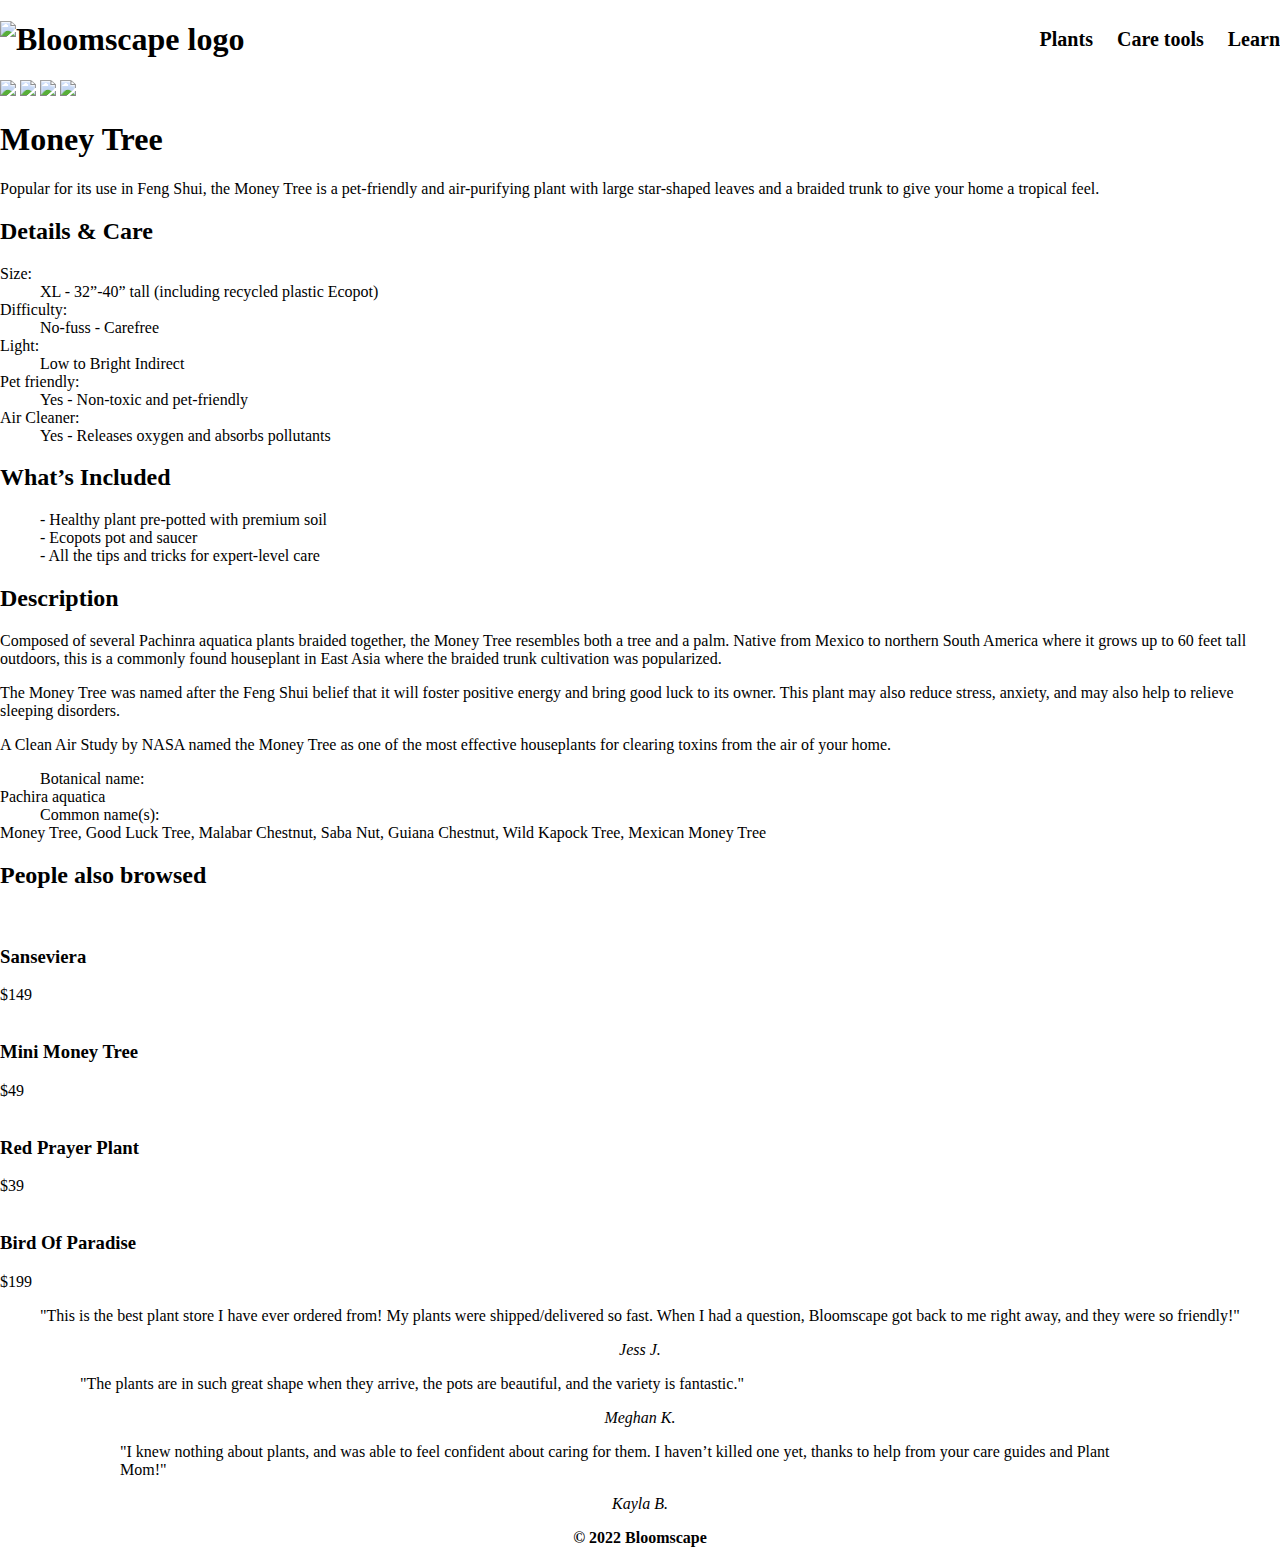
==== index.html @ 281689ae "Change it back" ====
<!DOCTYPE html>
<html lang="en-ca">
<head>
  <meta charset="utf-8">
  <title>Bloomscape | Money Tree</title>
  <meta name="viewport" content="width=device-width,initial-scale=1">
  <link href="css/main.css" rel="stylesheet">

</head>
<body>

  <!-- Do not change html markup in header. -->
  <header class="wrapper">
    <h1><img src="images/bloomscape-logo.svg" alt="Bloomscape logo"></h1>
    <nav>
      <ul>
        <li><a href="#">Plants</a></li>
        <li><a href="#">Care tools</a></li>
        <li><a href="#">Learn</a></li>
      </ul>
    </nav>
  </header>



  <!-- Add content for your product page using provided text in content.txt -->
  <main class="wrapper">

    <div class="grid">
      <img src="images/money-tree-wooden-plant-stand.jpeg"/>
      <img src="images/money-tree-detailed.jpeg"/>
      <img src="images/money-tree-plant-size.png"/>
      <img src="images/money-tree-alt-detailed.jpeg"/>
    </div>

    <div class="text">
      <h1>Money Tree</h1>
        <data value="$169"></data>
        <p>Popular for its use in Feng Shui, the Money Tree is a pet-friendly and air-purifying plant with large star-shaped leaves and a braided trunk to give your home a tropical feel.</p>

        <h2>Details & Care</h2>
          <dl>
            <dt>Size:</dt>
            <dd>XL - 32”-40” tall (including recycled plastic Ecopot)</dd>
            <dt>Difficulty:</dt>
            <dd>No-fuss - Carefree</dd>
            <dt>Light:</dt>
            <dd>Low to Bright Indirect</dd>
            <dt>Pet friendly:</dt>
            <dd>Yes - Non-toxic and pet-friendly</dd>
            <dt>Air Cleaner:</dt>
            <dd>Yes - Releases oxygen and absorbs pollutants</dd>
          </dl>

        <h2>What’s Included</h2>
          <ul>
            <li>- Healthy plant pre-potted with premium soil</li>
            <li>- Ecopots pot and saucer</li>
            <li>- All the tips and tricks for expert-level care</li>
          </ul>

          <h2>Description</h2>
            <p>Composed of several Pachinra aquatica plants braided together, the Money Tree resembles both a tree and a palm. Native from Mexico to northern South America where it grows up to 60 feet tall outdoors, this is a commonly found houseplant in East Asia where the braided trunk cultivation was popularized.</p>
            <p>The Money Tree was named after the Feng Shui belief that it will foster positive energy and bring good luck to its owner. This plant may also reduce stress, anxiety, and may also help to relieve sleeping disorders.</p>
            <p>A Clean Air Study by NASA named the Money Tree as one of the most effective houseplants for clearing toxins from the air of your home.<p>

        <dl>
          <dd>Botanical name:</dd>
          <dt>Pachira aquatica</dt>
          <dd>Common name(s):</dd>
          <dt>Money Tree, Good Luck Tree, Malabar Chestnut, Saba Nut, Guiana Chestnut, Wild Kapock Tree, Mexican Money Tree</dt>
        </dl>

    </div>


    <section class="product section container" id="products">
                    <h2 class="section__title-center">People also browsed</h2>

                    <div class="product__container grid">
                        <article class="product__card">
                            <div class="product__circle"></div>
                            <img src="images/sanseviera.jpeg" alt="" class="product__img">
                            <h3 class="product__title">Sanseviera</h3>
                            <span class="product__price">$149</span>
                        </article>

                        <article class="product__card">
                            <div class="product__circle"></div>
                            <img src="images/mini-money-tree.jpeg" alt="" class="product__img">
                            <h3 class="product__title">Mini Money Tree</h3>
                            <span class="product__price">$49</span>
                        </article>

                        <article class="product__card">
                            <div class="product__circle"></div>
                            <img src="images/red-prayer-plant.jpeg" alt="" class="product__img">
                            <h3 class="product__title">Red Prayer Plant</h3>
                            <span class="product__price">$39</span>
                        </article>

                        <article class="product__card">
                            <div class="product__circle"></div>
                            <img src="images/bird-of-paradise.jpeg" alt="" class="product__img">
                            <h3 class="product__title">Bird Of Paradise</h3>
                            <span class="product__price">$199</span>
                        </article>
                    </div>
                </section>

    <blockquote>
      <p>"This is the best plant store I have ever ordered from! My plants were shipped/delivered so fast. When I had a question, Bloomscape got back to me right away, and they were so friendly!"</p>
      <footer>
        <cite>Jess J.</cite>
      </footer>
    </block>

    <blockquote>
      <p>"The plants are in such great shape when they arrive, the pots are beautiful, and the variety is fantastic."</p>
      <footer>
        <cite>Meghan K.</cite>
      </footer>
    </block>

    <blockquote>
      <p>"I knew nothing about plants, and was able to feel confident about caring for them. I haven’t killed one yet, thanks to help from your care guides and Plant Mom!"</p>
      <footer>
        <cite>Kayla B.</cite>
      </footer>
    </block>

  </main>



  <!-- Do not change html markup in footer. -->
  <footer class="wrapper">
    <strong>© 2022 Bloomscape</strong>
  </footer>

</body>
</html>
---- css/main.css ----
@import url('https://fonts.googleapis.com/css2?family=Playfair+Display:wght@700&display=swap');

html {
  box-sizing: border-box;
}

*, *::before, *::after {
  box-sizing: inherit;
}

html {
  font-size: 100%;
}

body {
  margin: 0;
  /* include your font family and default line-height */
}

img {
  width: 100%;
}

.wrapper {
  max-width: 1400px;
  margin: 0 auto;
}

header {
  display: flex;
  justify-content: space-between;
  align-items: center;
}

header nav ul {
  list-style-type: none;
  display: flex;
  gap: 1.5rem;
}

header nav ul li a {
  color: #000;
  font-weight: bold;
  text-decoration: none;
  font-size: 1.25rem;
}

header nav ul li a:hover,
header nav ul li a:focus {
  text-decoration: underline;
}

footer {
  text-align: center;
}
.u-layout-row {
flex-direction: row;
flex-wrap: wrap;
min-height: 100%;
max-width: 100%;
}

.one {
  max-width: 100%;
}

ul li {
  list-style: none;
}

.products {
  flex-direction: row;
  flex-wrap: wrap;
  min-height: 100%;
  max-width: 100%;
}

.blockquote {
  margin-top: 100px;
  margin-bottom: 100px;
  margin-right: 150px;
  margin-left: 80px;
}
/* Default styling for all screens ends here */

/* Add media query for tablet */
/* Media Queries: Tablet Landscape */
@media screen and (max-width: 1060px) {
    #primary { width:67%; }
    #secondary { width:30%; margin-left:3%;}
}

/* Media Queries: Tabled Portrait */
@media screen and (max-width: 768px) {
    #primary { width:100%; }
    #secondary { width:100%; margin:0; border:none; }
}
/* Add media query for desktop */
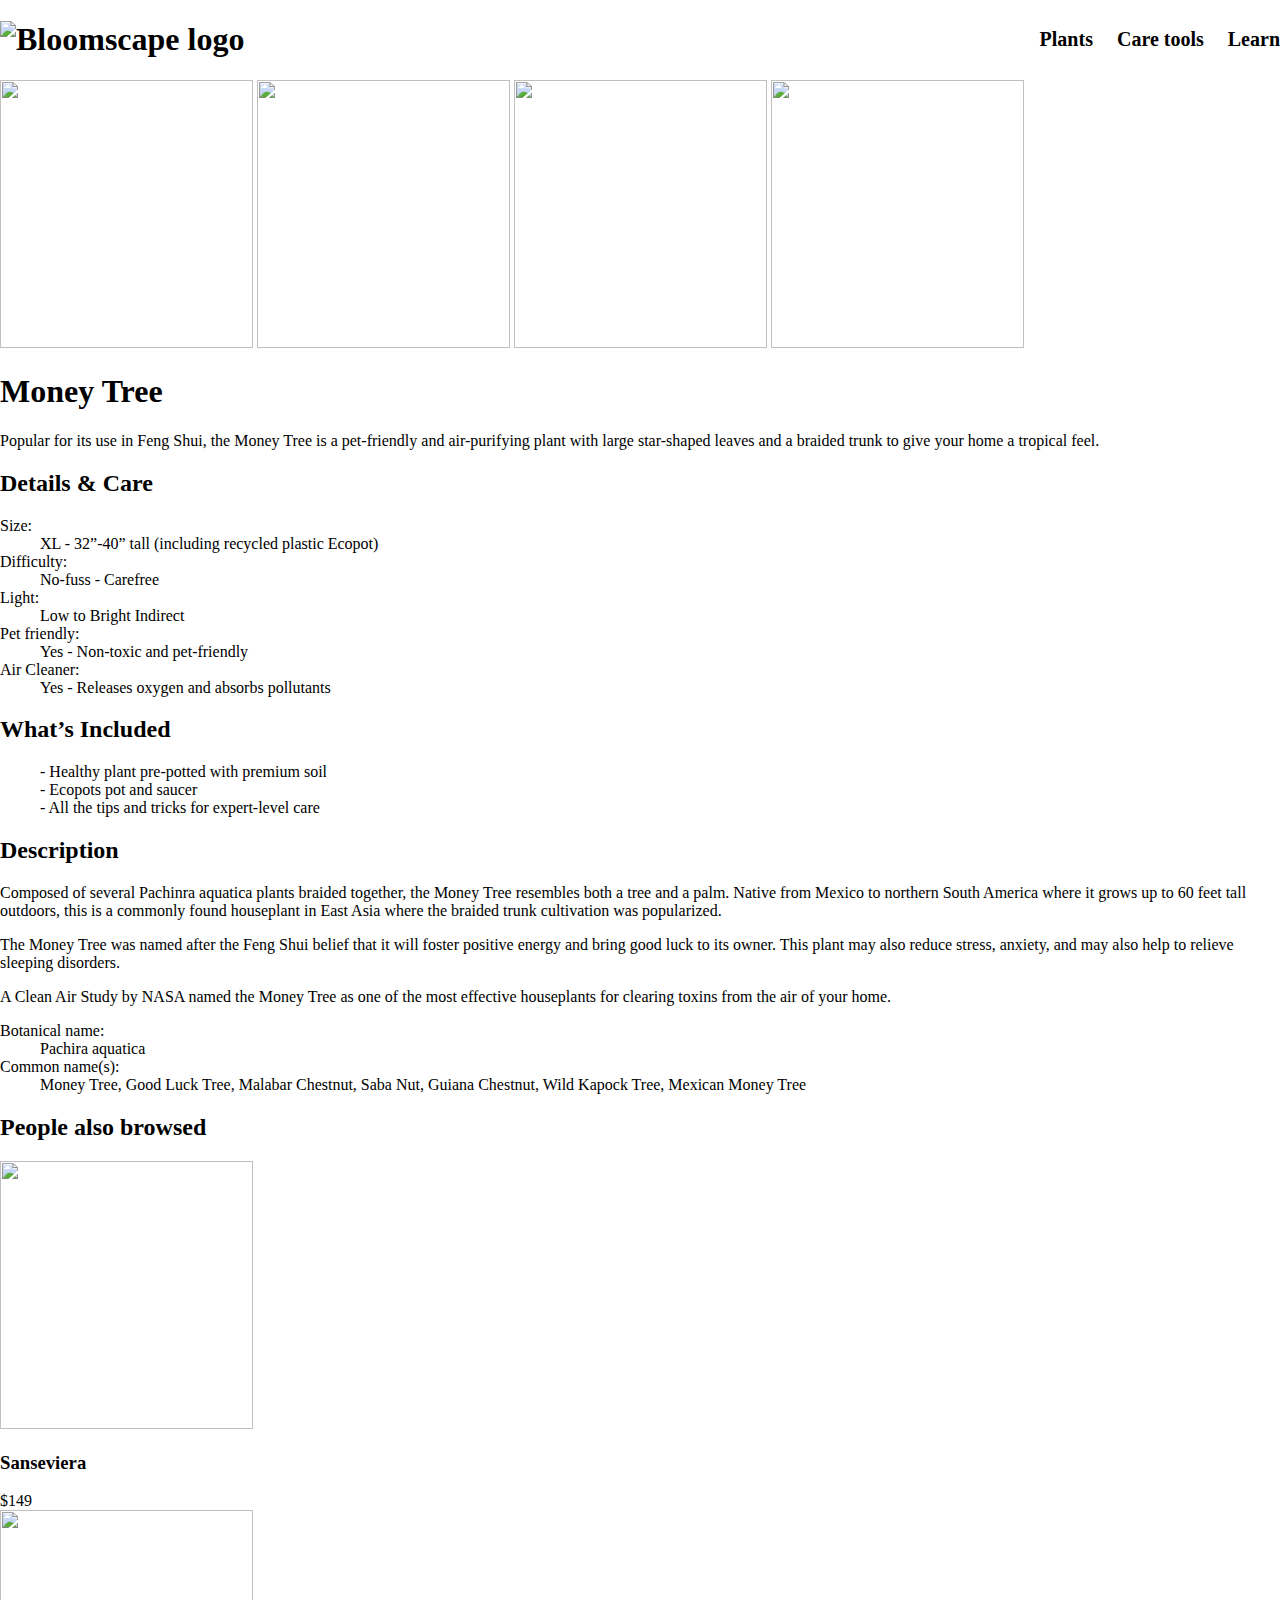
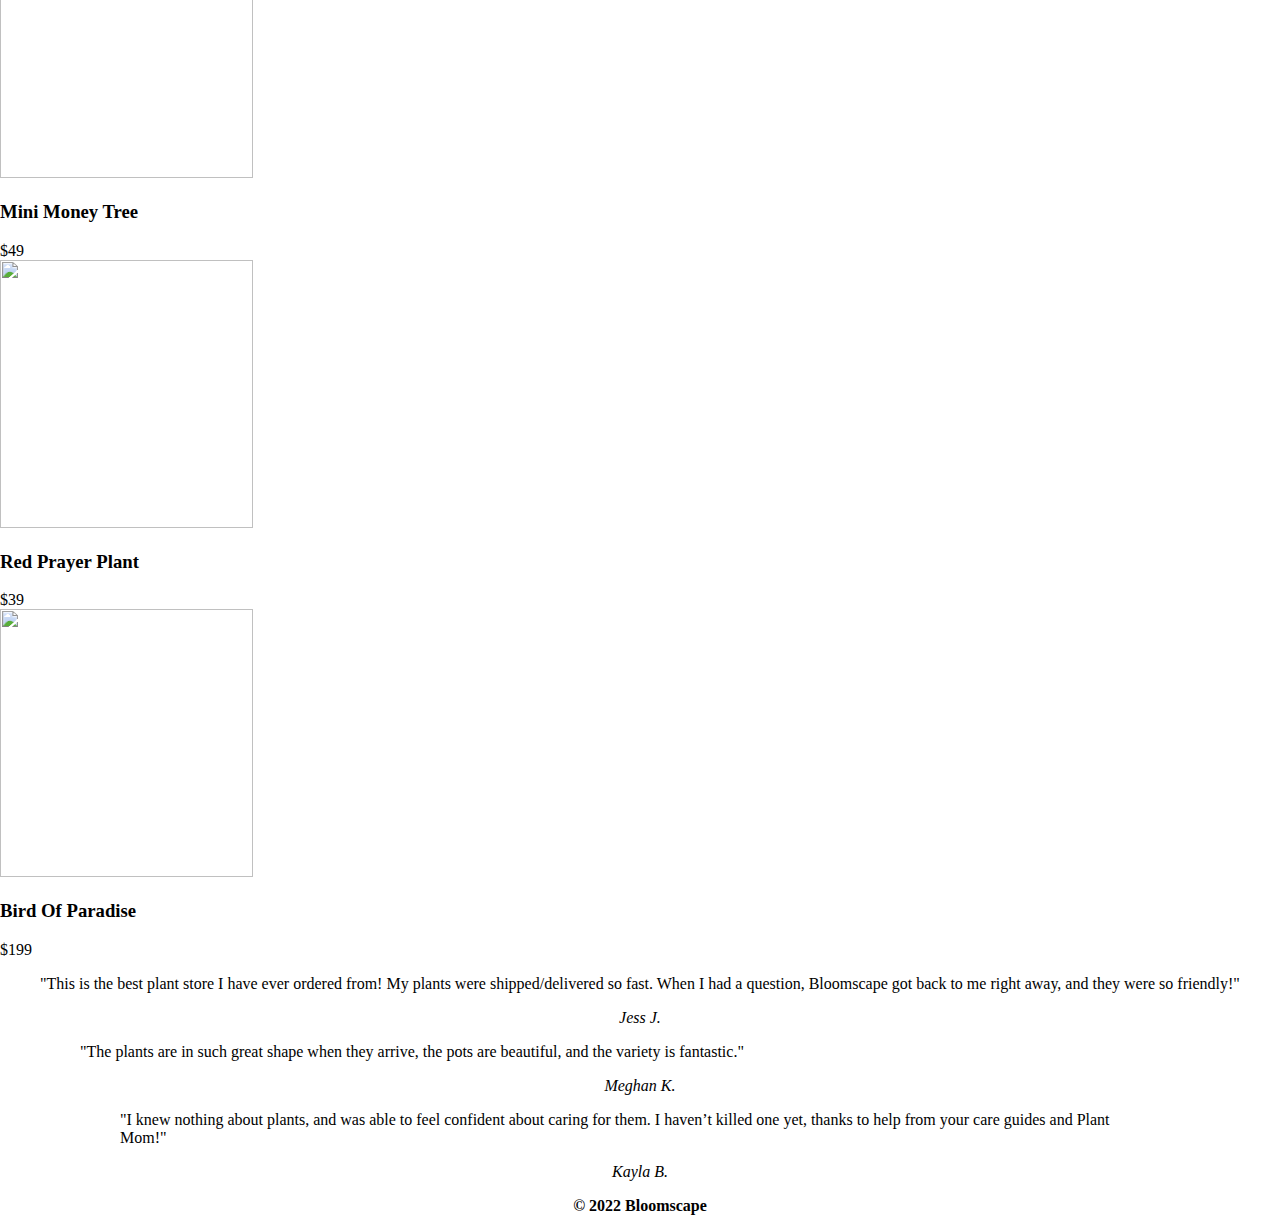
==== commit b028e0aa: "Correct the list" ====
--- a/index.html
+++ b/index.html
@@ -65,10 +65,10 @@
             <p>A Clean Air Study by NASA named the Money Tree as one of the most effective houseplants for clearing toxins from the air of your home.<p>
 
         <dl>
-          <dd>Botanical name:</dd>
-          <dt>Pachira aquatica</dt>
-          <dd>Common name(s):</dd>
-          <dt>Money Tree, Good Luck Tree, Malabar Chestnut, Saba Nut, Guiana Chestnut, Wild Kapock Tree, Mexican Money Tree</dt>
+          <dt>Botanical name:</dt>
+          <dd>Pachira aquatica</dd>
+          <dt>Common name(s):</dt>
+          <dd>Money Tree, Good Luck Tree, Malabar Chestnut, Saba Nut, Guiana Chestnut, Wild Kapock Tree, Mexican Money Tree</dd>
         </dl>
 
     </div>
--- a/css/main.css
+++ b/css/main.css
@@ -63,7 +63,14 @@
 .one {
   max-width: 100%;
 }
-
+.wrapper img {
+  width: 50%;
+  position: inherit;
+  width: 253px;
+  height: 268px;
+  left: 16px;
+  top: 118px;
+}
 ul li {
   list-style: none;
 }
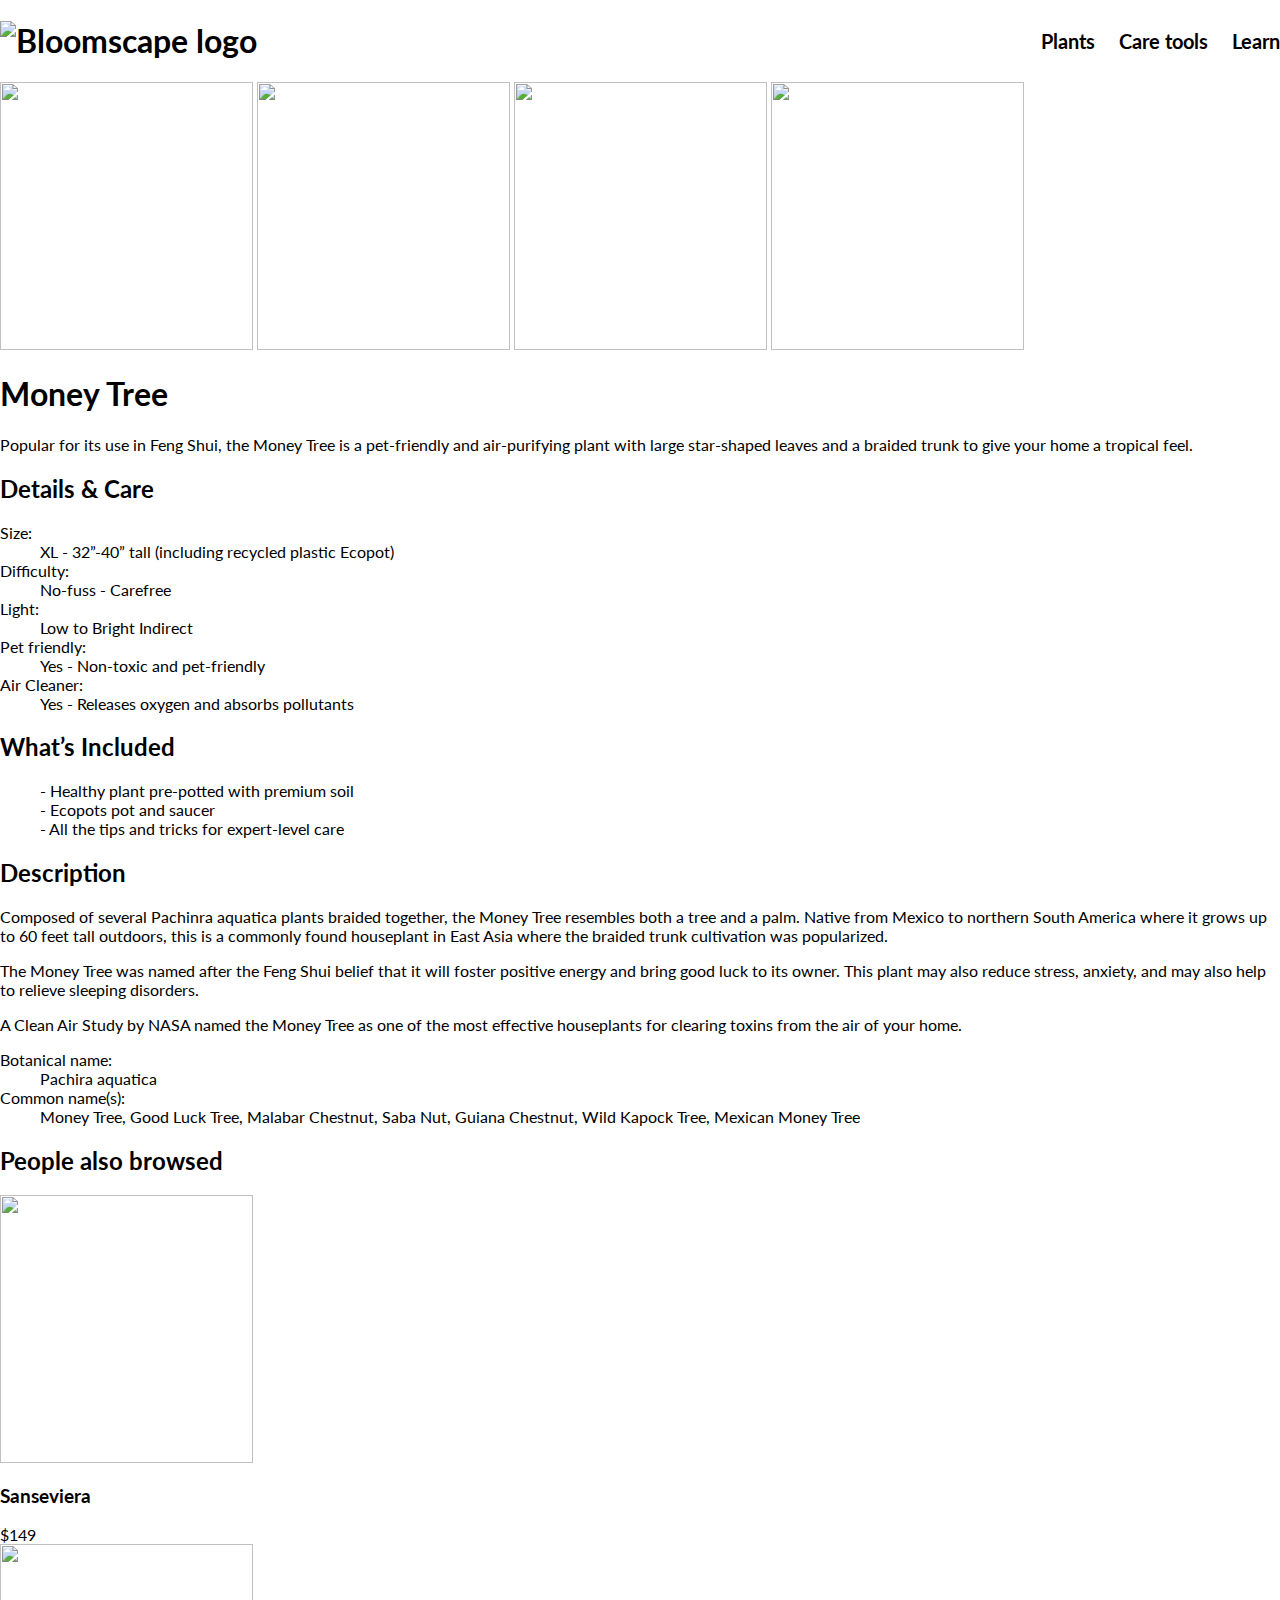
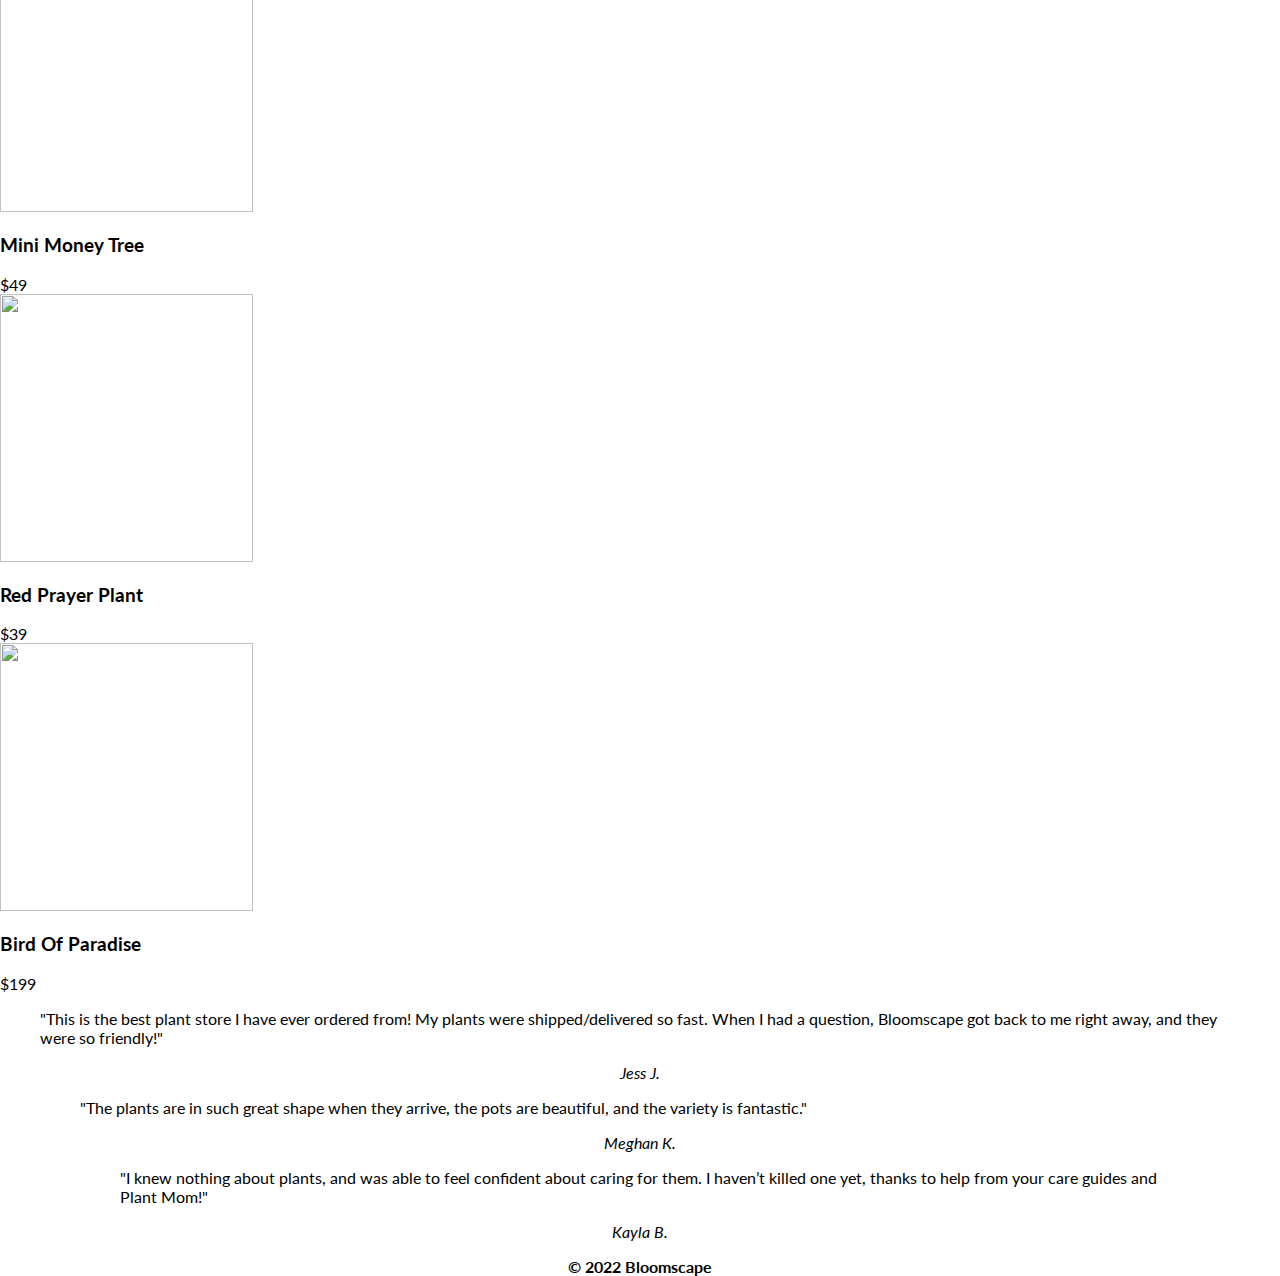
==== commit ab9fe0ae: "Add the font style" ====
--- a/index.html
+++ b/index.html
@@ -5,7 +5,10 @@
   <title>Bloomscape | Money Tree</title>
   <meta name="viewport" content="width=device-width,initial-scale=1">
   <link href="css/main.css" rel="stylesheet">
-
+  <link rel="preconnect" href="https://fonts.googleapis.com">
+  <link rel="preconnect" href="https://fonts.gstatic.com" crossorigin>
+  <link href="https://fonts.googleapis.com/css2?family=Lato&display=swap" rel="stylesheet">
+  
 </head>
 <body>
 
--- a/css/main.css
+++ b/css/main.css
@@ -1,4 +1,4 @@
-@import url('https://fonts.googleapis.com/css2?family=Playfair+Display:wght@700&display=swap');
+@import url('https://fonts.googleapis.com/css2?family=Lato&display=swap');
 
 html {
   box-sizing: border-box;
@@ -22,6 +22,7 @@
 }
 
 .wrapper {
+  font-family: 'Lato', sans serif;
   max-width: 1400px;
   margin: 0 auto;
 }
@@ -63,6 +64,7 @@
 .one {
   max-width: 100%;
 }
+
 .wrapper img {
   width: 50%;
   position: inherit;
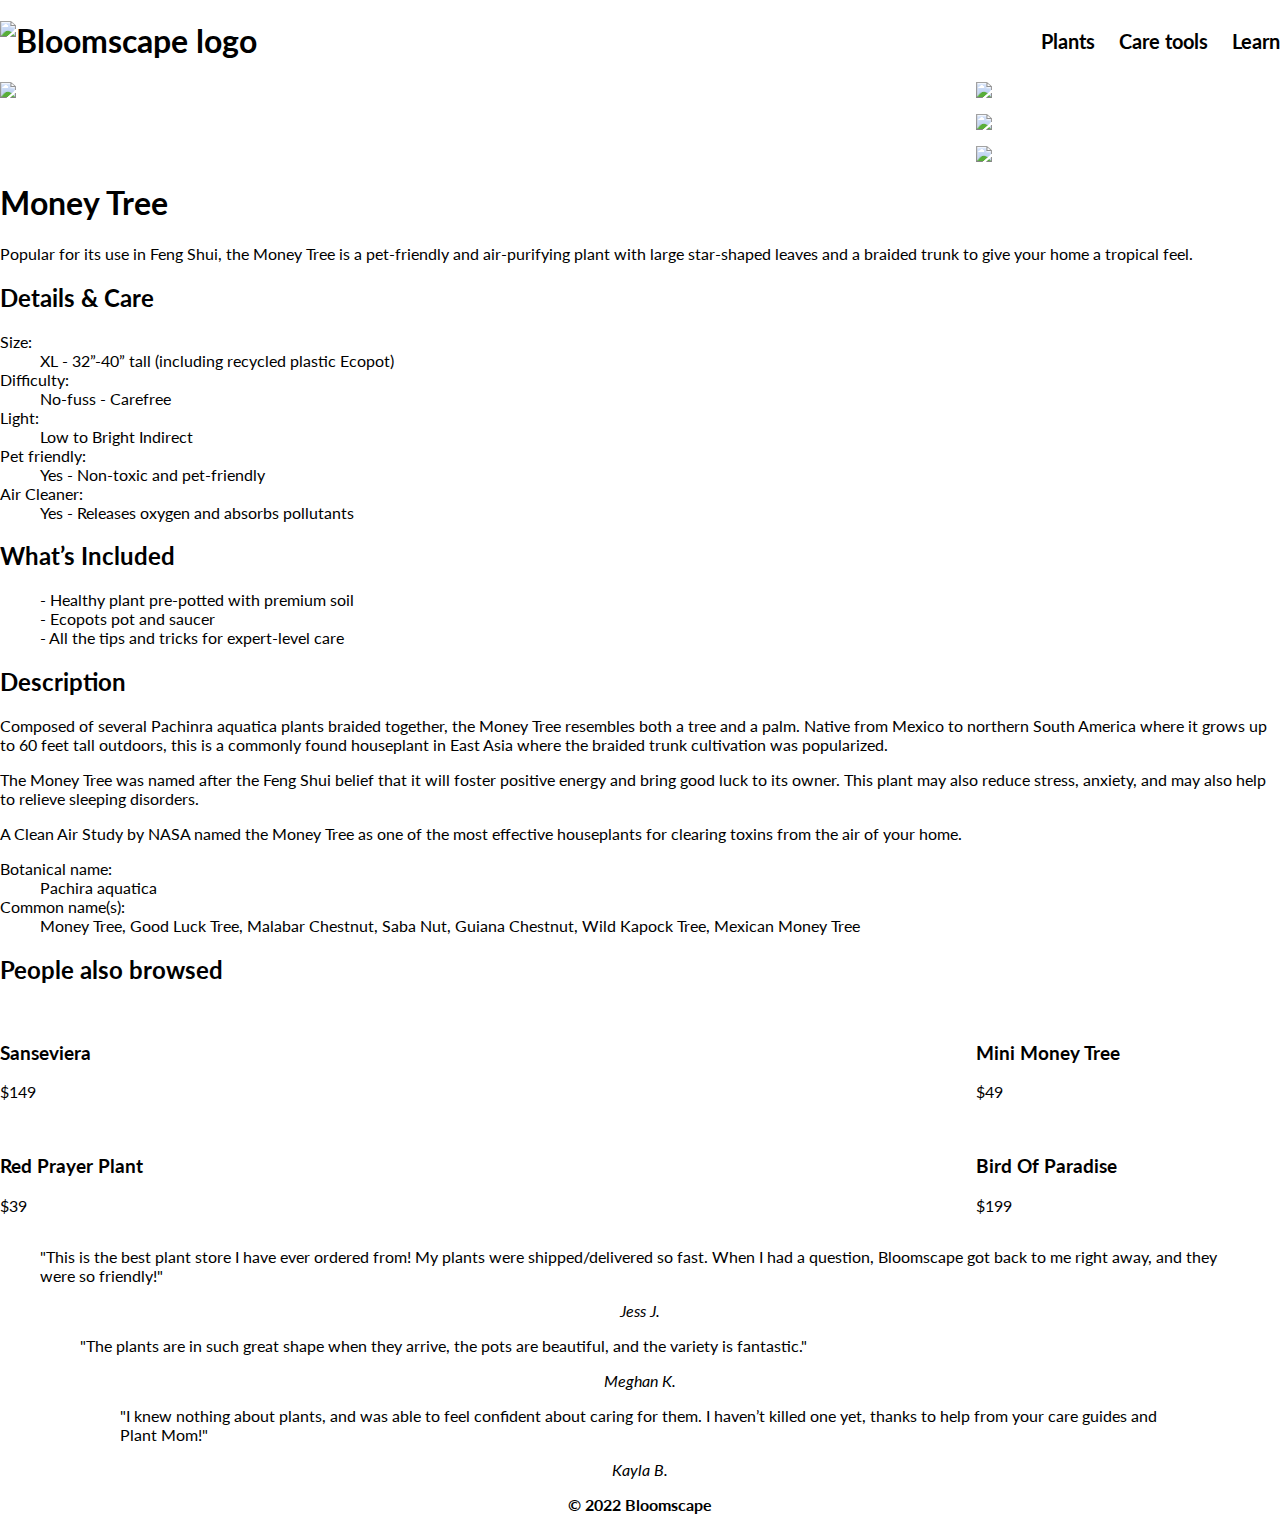
==== commit 4bdcadaa: "Apply the grid features" ====
--- a/index.html
+++ b/index.html
@@ -8,7 +8,7 @@
   <link rel="preconnect" href="https://fonts.googleapis.com">
   <link rel="preconnect" href="https://fonts.gstatic.com" crossorigin>
   <link href="https://fonts.googleapis.com/css2?family=Lato&display=swap" rel="stylesheet">
-  
+
 </head>
 <body>
 
@@ -30,10 +30,10 @@
   <main class="wrapper">
 
     <div class="grid">
-      <img src="images/money-tree-wooden-plant-stand.jpeg"/>
-      <img src="images/money-tree-detailed.jpeg"/>
-      <img src="images/money-tree-plant-size.png"/>
-      <img src="images/money-tree-alt-detailed.jpeg"/>
+      <img class="img1" src="images/money-tree-wooden-plant-stand.jpeg"/>
+      <img class="img2" src="images/money-tree-detailed.jpeg"/>
+      <img class="img3" src="images/money-tree-plant-size.png"/>
+      <img class="img4" src="images/money-tree-alt-detailed.jpeg"/>
     </div>
 
     <div class="text">
@@ -75,6 +75,8 @@
         </dl>
 
     </div>
+
+
 
 
     <section class="product section container" id="products">
--- a/css/main.css
+++ b/css/main.css
@@ -54,25 +54,39 @@
 footer {
   text-align: center;
 }
-.u-layout-row {
-flex-direction: row;
-flex-wrap: wrap;
-min-height: 100%;
-max-width: 100%;
+
+.grid {
+  display: grid;
+  grid-template-columns: 75% 25%;
+  gap: 1em;
+  grid-template-areas:
+    "img1 img2"
+    "img1 img3"
+    "img1 img4"
+  ;
+}
+
+.img1 {
+  grid-area: img1;
+}
+
+.img2 {
+  grid-area: img2;
+}
+
+.img3 {
+  grid-area: img3;
+}
+
+.img4 {
+  grid-area: img4;
 }
 
 .one {
   max-width: 100%;
 }
 
-.wrapper img {
-  width: 50%;
-  position: inherit;
-  width: 253px;
-  height: 268px;
-  left: 16px;
-  top: 118px;
-}
+
 ul li {
   list-style: none;
 }
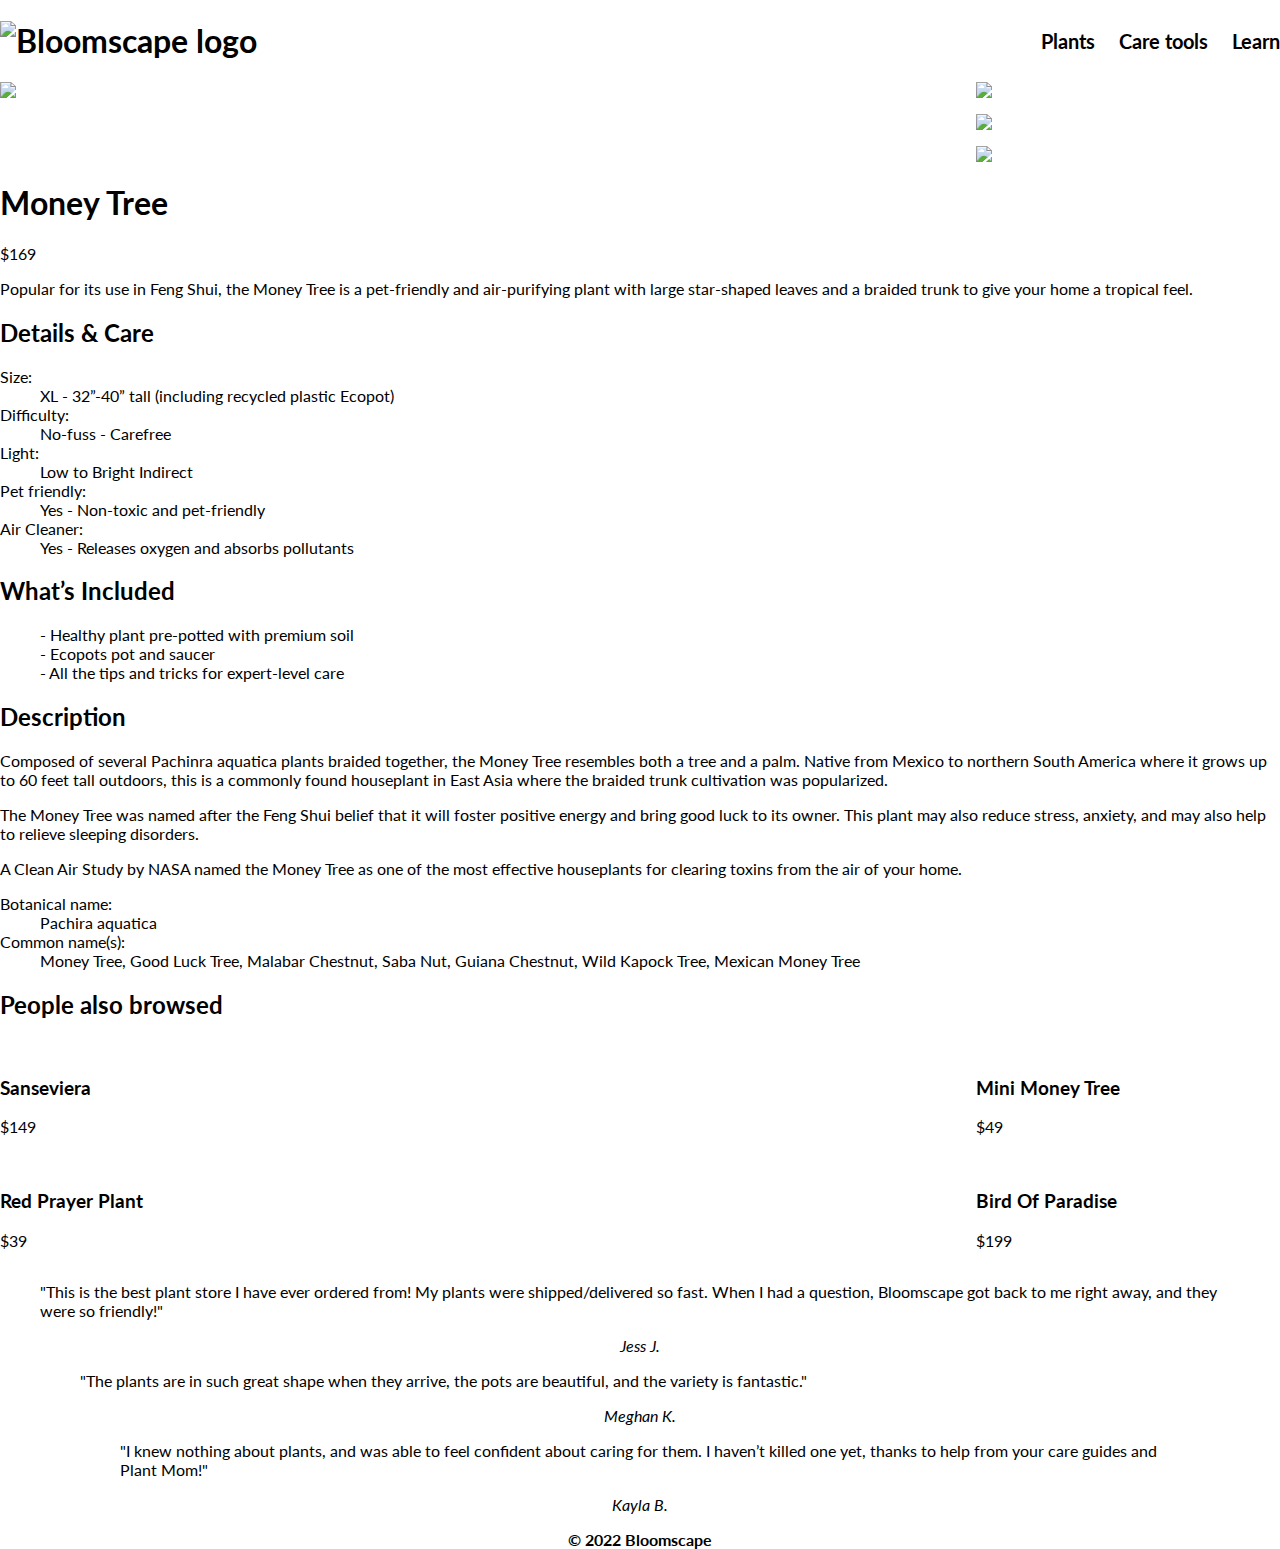
==== commit 406f1088: "Ad the price" ====
--- a/index.html
+++ b/index.html
@@ -38,7 +38,7 @@
 
     <div class="text">
       <h1>Money Tree</h1>
-        <data value="$169"></data>
+        <span class="product__price">$169</span>
         <p>Popular for its use in Feng Shui, the Money Tree is a pet-friendly and air-purifying plant with large star-shaped leaves and a braided trunk to give your home a tropical feel.</p>
 
         <h2>Details & Care</h2>
--- a/css/main.css
+++ b/css/main.css
@@ -57,7 +57,7 @@
 
 .grid {
   display: grid;
-  grid-template-columns: 75% 25%;
+  grid-template-columns: 75% 24%;
   gap: 1em;
   grid-template-areas:
     "img1 img2"
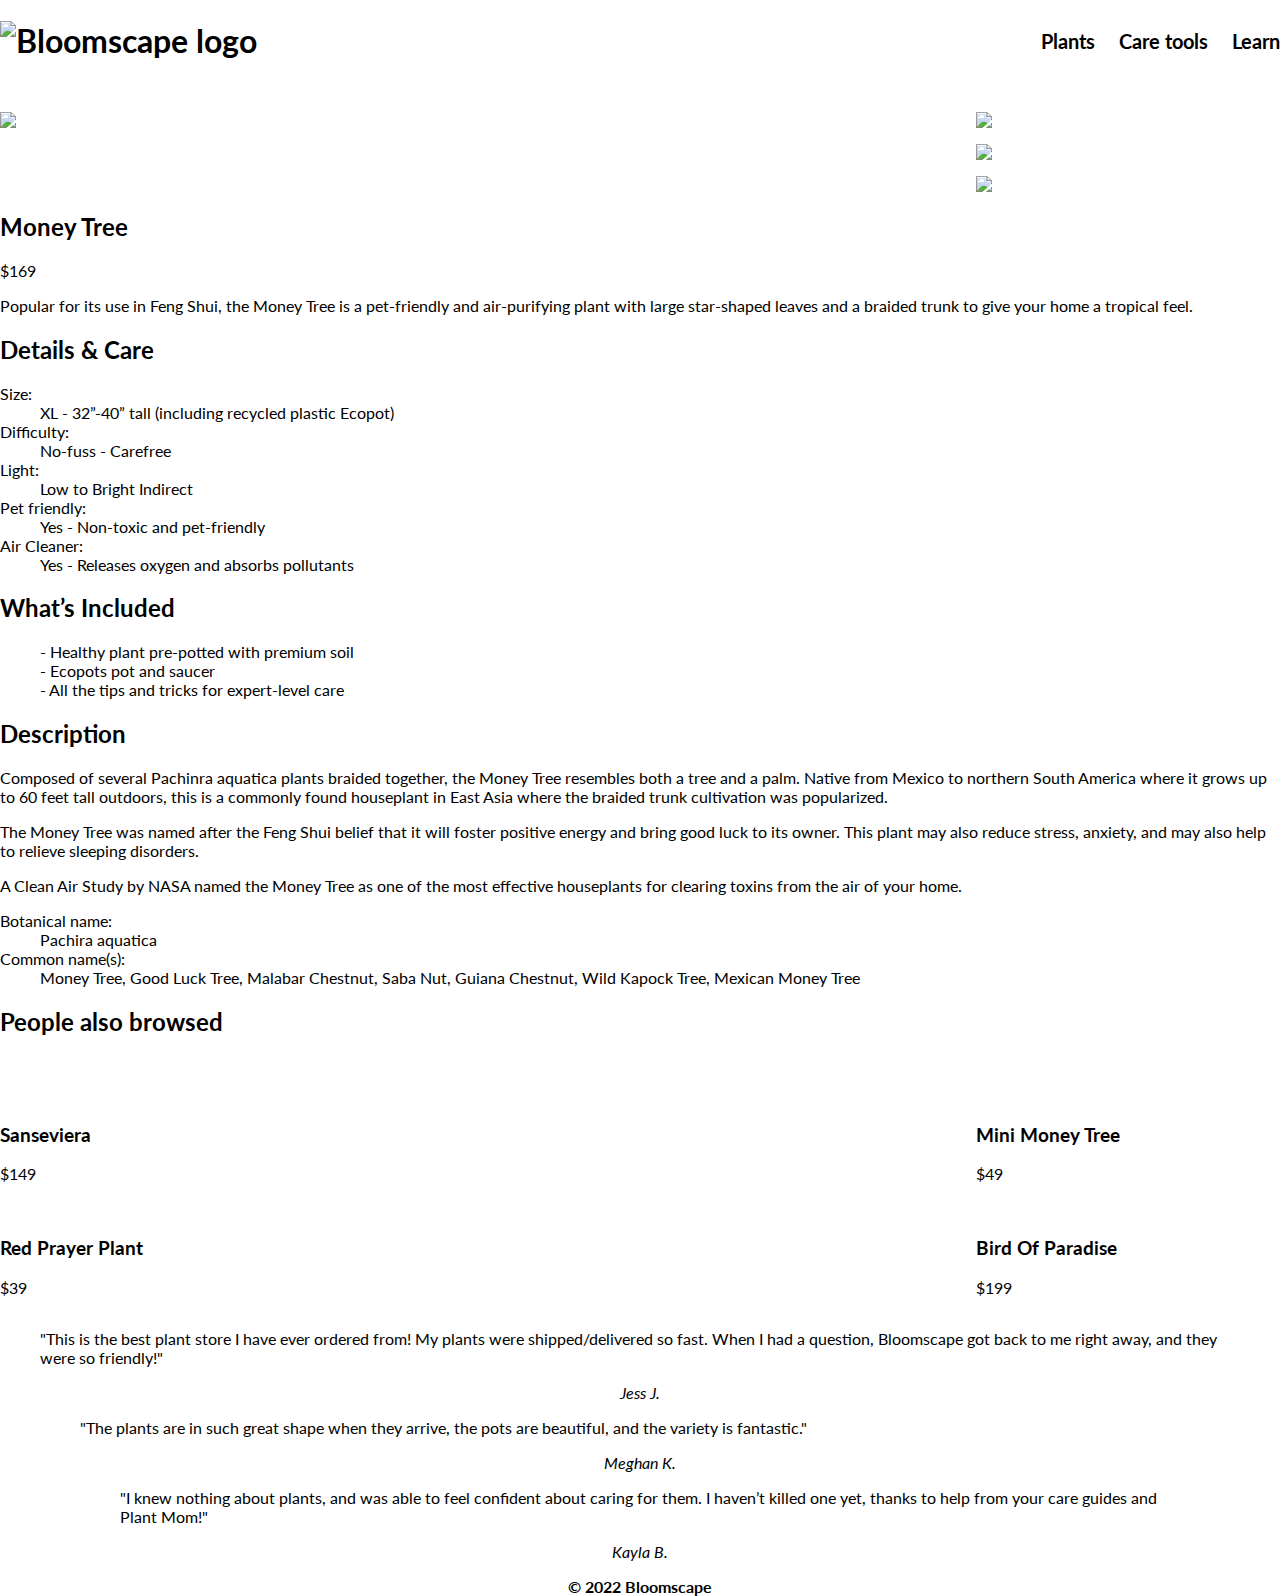
==== commit bf09ebbe: "Change the padding" ====
--- a/index.html
+++ b/index.html
@@ -37,7 +37,7 @@
     </div>
 
     <div class="text">
-      <h1>Money Tree</h1>
+      <h2>Money Tree</h2>
         <span class="product__price">$169</span>
         <p>Popular for its use in Feng Shui, the Money Tree is a pet-friendly and air-purifying plant with large star-shaped leaves and a braided trunk to give your home a tropical feel.</p>
 
--- a/css/main.css
+++ b/css/main.css
@@ -14,7 +14,7 @@
 
 body {
   margin: 0;
-  /* include your font family and default line-height */
+  font-family: 'Lato', sans serif;
 }
 
 img {
@@ -22,7 +22,6 @@
 }
 
 .wrapper {
-  font-family: 'Lato', sans serif;
   max-width: 1400px;
   margin: 0 auto;
 }
@@ -59,6 +58,7 @@
   display: grid;
   grid-template-columns: 75% 24%;
   gap: 1em;
+  padding-top: 30px;
   grid-template-areas:
     "img1 img2"
     "img1 img3"
@@ -119,3 +119,8 @@
     #secondary { width:100%; margin:0; border:none; }
 }
 /* Add media query for desktop */
+@media (min-width: 1312px) {
+  padding: 96px 0;
+  padding-top: 96px;
+  padding-bottom: 96px;
+}
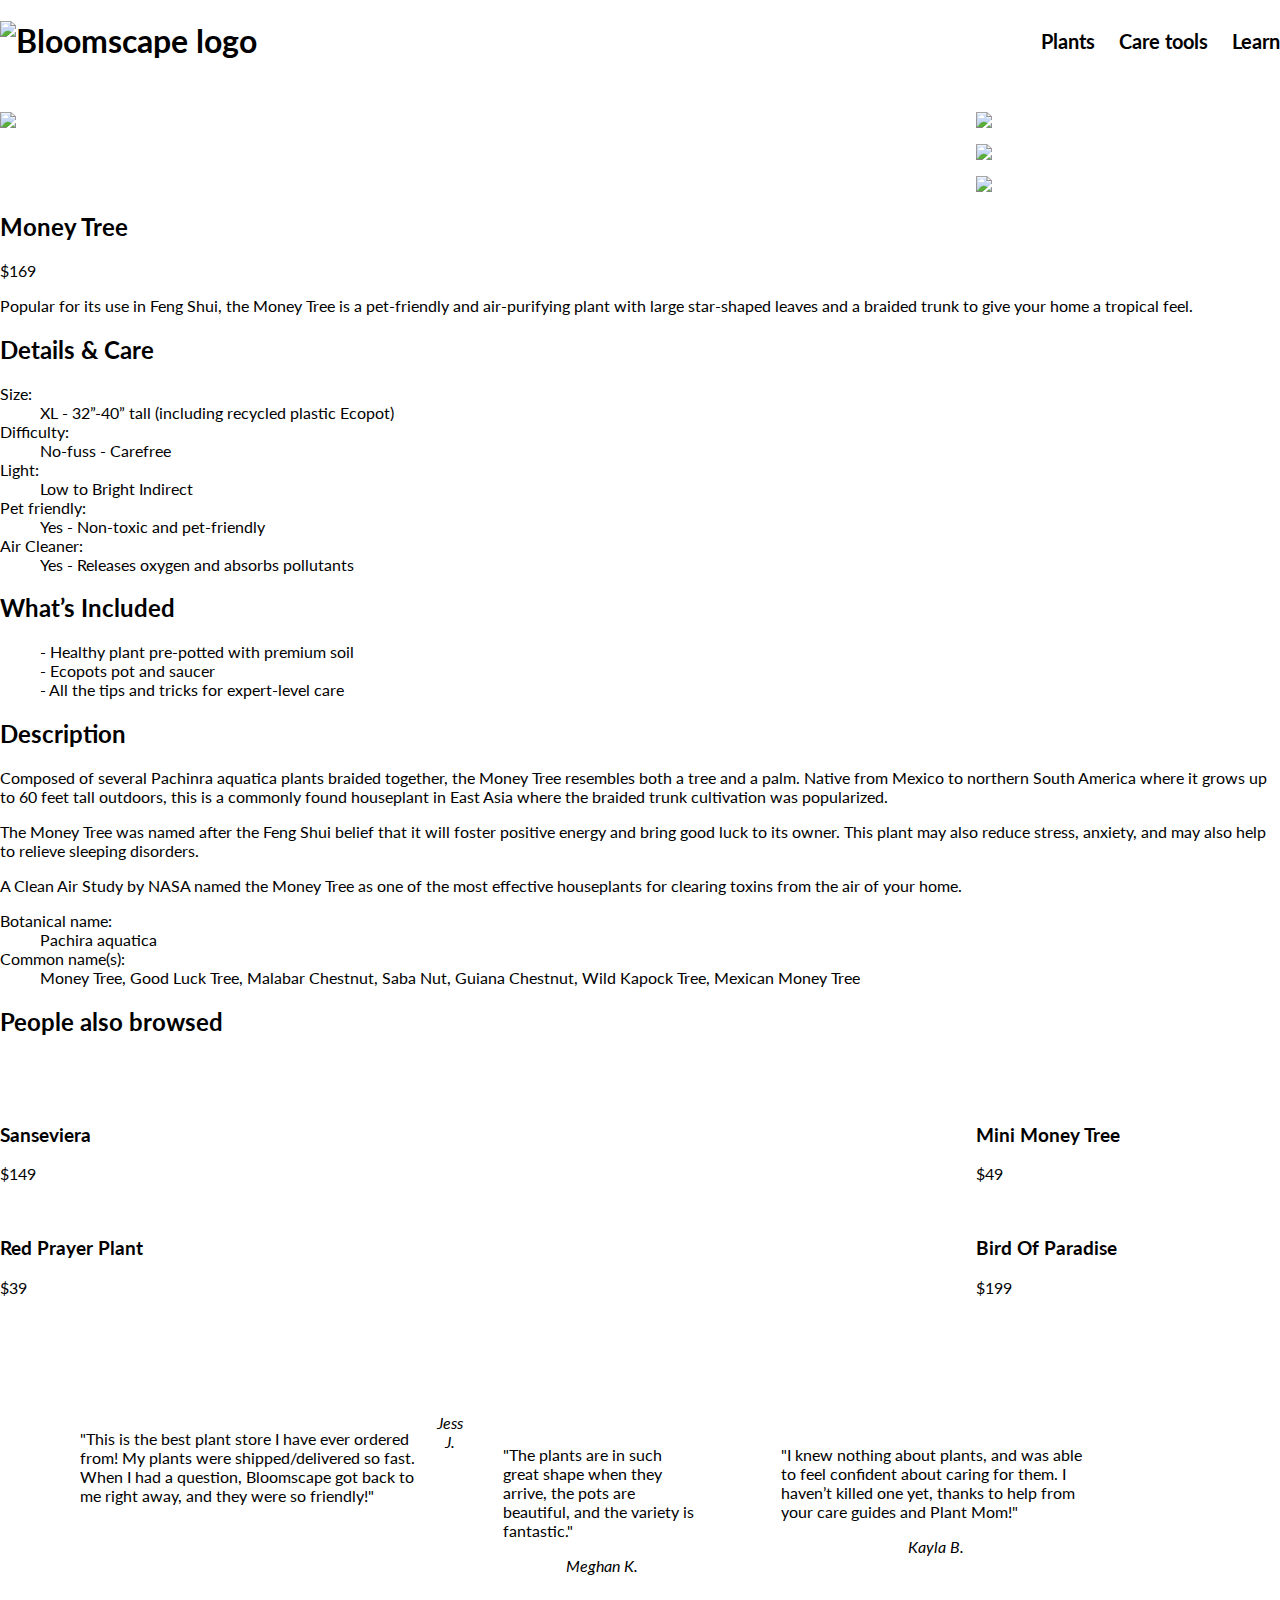
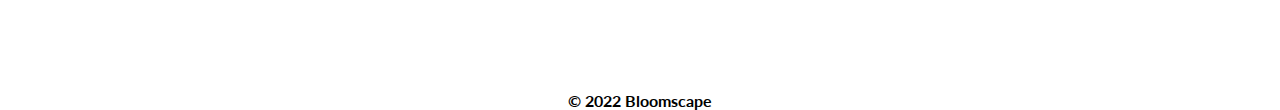
==== commit ee49df2c: "Add the quote features" ====
--- a/index.html
+++ b/index.html
@@ -113,26 +113,27 @@
                     </div>
                 </section>
 
-    <blockquote>
-      <p>"This is the best plant store I have ever ordered from! My plants were shipped/delivered so fast. When I had a question, Bloomscape got back to me right away, and they were so friendly!"</p>
-      <footer>
-        <cite>Jess J.</cite>
-      </footer>
-    </block>
+            <div class="quotes"
+              <blockquote>
+                <p>"This is the best plant store I have ever ordered from! My plants were shipped/delivered so fast. When I had a question, Bloomscape got back to me right away, and they were so friendly!"</p>
+                <footer>
+                  <cite>Jess J.</cite>
+                </footer>
+              </blockquote>
 
-    <blockquote>
-      <p>"The plants are in such great shape when they arrive, the pots are beautiful, and the variety is fantastic."</p>
-      <footer>
-        <cite>Meghan K.</cite>
-      </footer>
-    </block>
+              <blockquote>
+                <p>"The plants are in such great shape when they arrive, the pots are beautiful, and the variety is fantastic."</p>
+                <footer>
+                  <cite>Meghan K.</cite>
+                </footer>
+              </blockquote>
 
-    <blockquote>
-      <p>"I knew nothing about plants, and was able to feel confident about caring for them. I haven’t killed one yet, thanks to help from your care guides and Plant Mom!"</p>
-      <footer>
-        <cite>Kayla B.</cite>
-      </footer>
-    </block>
+              <blockquote>
+                <p>"I knew nothing about plants, and was able to feel confident about caring for them. I haven’t killed one yet, thanks to help from your care guides and Plant Mom!"</p>
+                <footer>
+                  <cite>Kayla B.</cite>
+                </footer>
+              </blockquote>
 
   </main>
 
--- a/css/main.css
+++ b/css/main.css
@@ -21,6 +21,9 @@
   width: 100%;
 }
 
+h1 img {
+  width: 200px;
+}
 .wrapper {
   max-width: 1400px;
   margin: 0 auto;
@@ -98,12 +101,14 @@
   max-width: 100%;
 }
 
-.blockquote {
+.quotes {
+  display: flex;
   margin-top: 100px;
   margin-bottom: 100px;
   margin-right: 150px;
   margin-left: 80px;
 }
+
 /* Default styling for all screens ends here */
 
 /* Add media query for tablet */
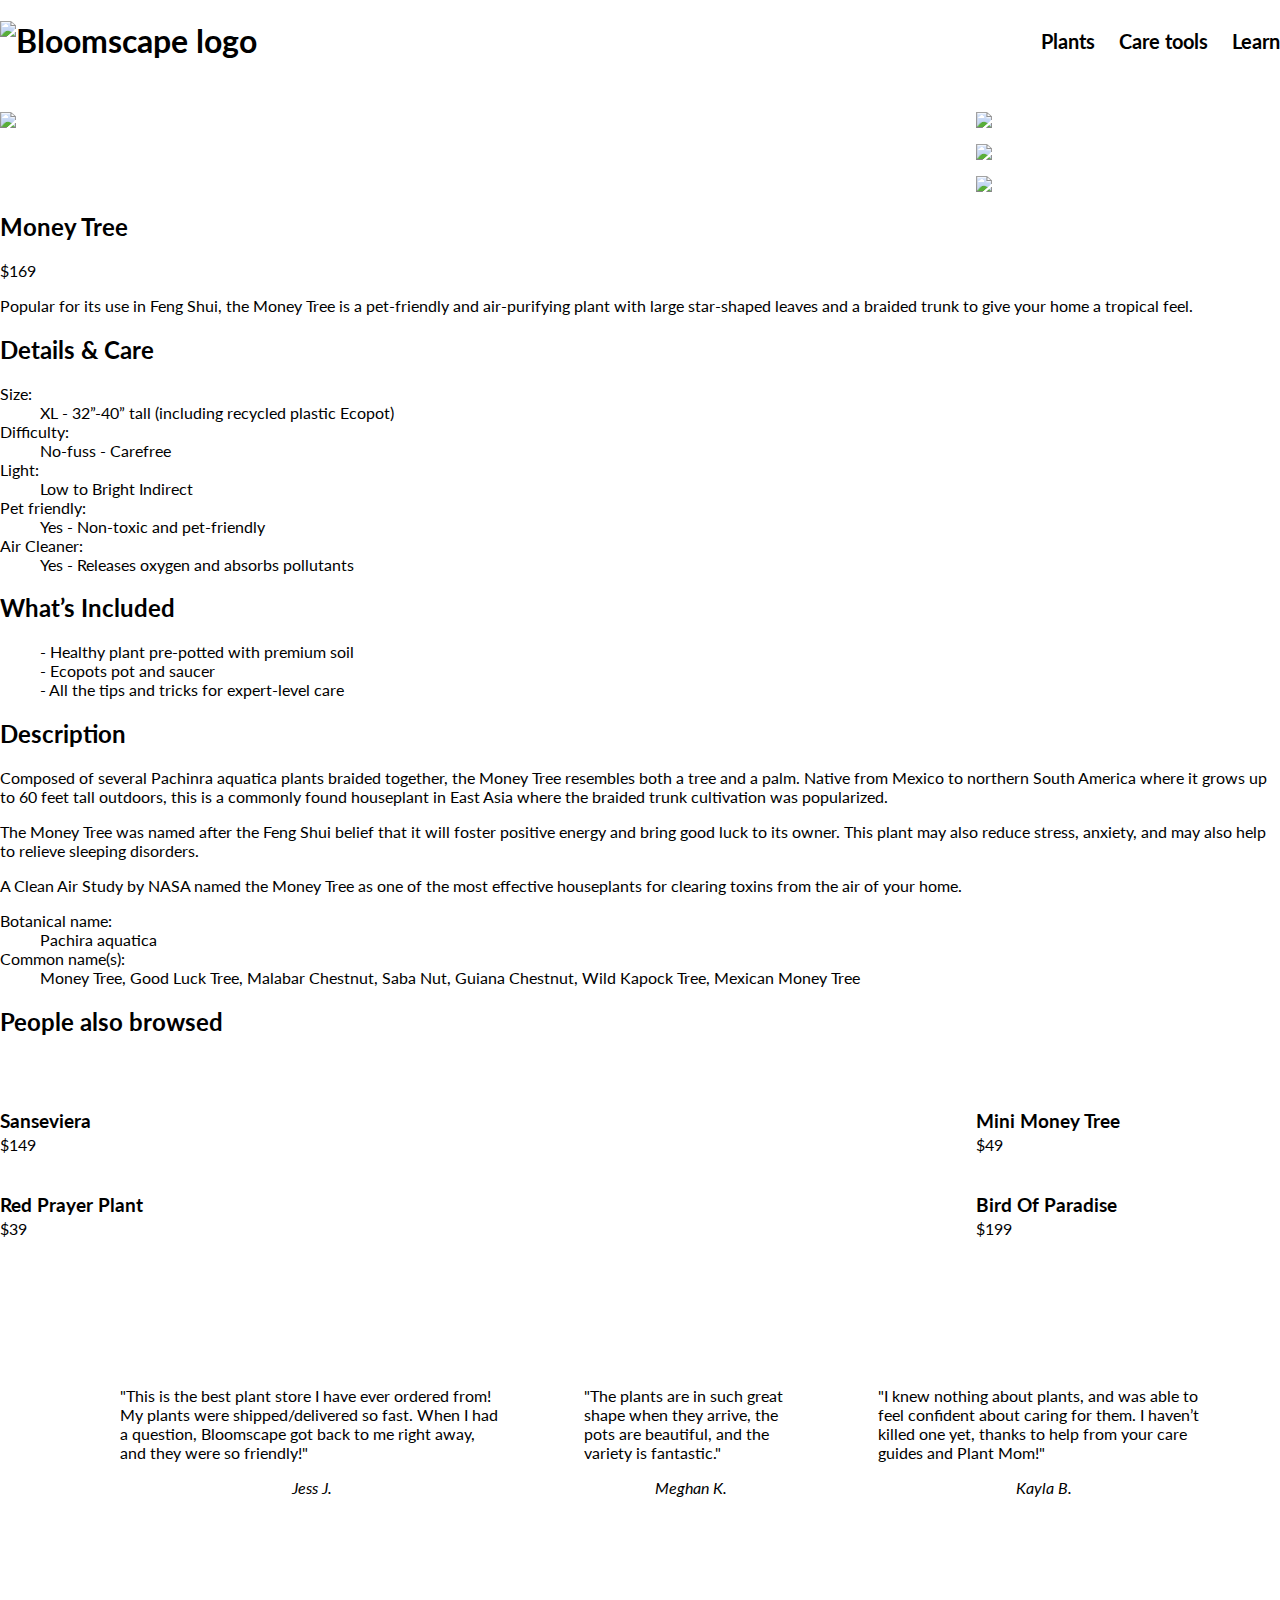
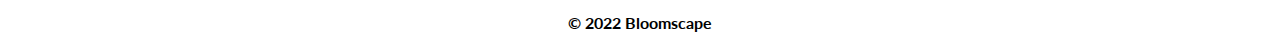
==== commit 7b78b452: "Add the properties" ====
--- a/index.html
+++ b/index.html
@@ -113,7 +113,7 @@
                     </div>
                 </section>
 
-            <div class="quotes"
+            <div class="quotes">
               <blockquote>
                 <p>"This is the best plant store I have ever ordered from! My plants were shipped/delivered so fast. When I had a question, Bloomscape got back to me right away, and they were so friendly!"</p>
                 <footer>
--- a/css/main.css
+++ b/css/main.css
@@ -100,12 +100,16 @@
   min-height: 100%;
   max-width: 100%;
 }
+.product__title {
+  margin-bottom: 3px;
+  margin-top: 5px;
+}
 
 .quotes {
   display: flex;
   margin-top: 100px;
   margin-bottom: 100px;
-  margin-right: 150px;
+  margin-right: 30px;
   margin-left: 80px;
 }
 
